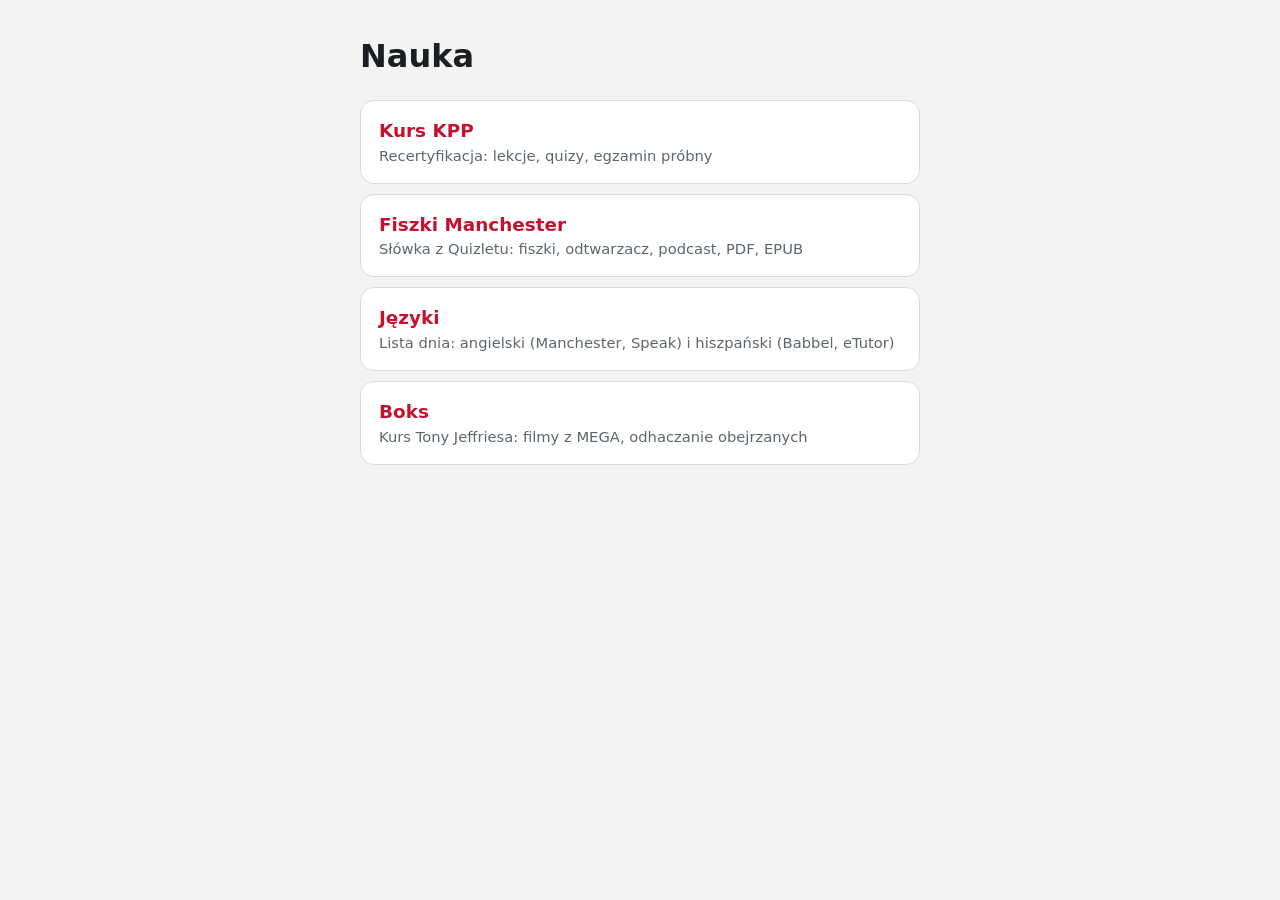
==== index.html @ fe9125ed "Boks: lista 118 filmów kursu Tony Jeffriesa z MEGA, odhaczanie obejrzanych, synchronizacja postępu C" ====
<!doctype html>
<html lang="pl"><head><meta charset="utf-8"><meta name="viewport" content="width=device-width,initial-scale=1">
<meta name="robots" content="noindex,nofollow"><title>Nauka</title>
<style>
:root{--bg:#f3f4f2;--panel:#fff;--ink:#1b1f22;--muted:#5d666c;--line:#d9ddda;--accent:#c4122f}
@media (prefers-color-scheme: dark){:root:not([data-theme="light"]){--bg:#141719;--panel:#1d2124;--ink:#e8eae8;--muted:#9aa3a8;--line:#30363a;--accent:#ff5468;color-scheme:dark}}
:root[data-theme="dark"]{--bg:#141719;--panel:#1d2124;--ink:#e8eae8;--muted:#9aa3a8;--line:#30363a;--accent:#ff5468;color-scheme:dark}
body{margin:0;background:var(--bg);color:var(--ink);font:16px/1.5 system-ui,sans-serif;padding:32px 16px}
.w{max-width:560px;margin:0 auto} h1{margin:0 0 20px}
a.k{display:block;background:var(--panel);border:1px solid var(--line);border-radius:14px;padding:16px 18px;margin:10px 0;color:var(--ink);text-decoration:none}
a.k b{color:var(--accent);font-size:1.15rem} a.k span{display:block;color:var(--muted);font-size:.92rem}
</style></head><body><div class="w"><h1>Nauka</h1>
<a class="k" href="kpp/"><b>Kurs KPP</b><span>Recertyfikacja: lekcje, quizy, egzamin próbny</span></a>
<a class="k" href="manchester/"><b>Fiszki Manchester</b><span>Słówka z Quizletu: fiszki, odtwarzacz, podcast, PDF, EPUB</span></a>
<a class="k" href="jezyki/"><b>Języki</b><span>Lista dnia: angielski (Manchester, Speak) i hiszpański (Babbel, eTutor)</span></a>
<a class="k" href="boks/"><b>Boks</b><span>Kurs Tony Jeffriesa: filmy z MEGA, odhaczanie obejrzanych</span></a>
</div></body></html>
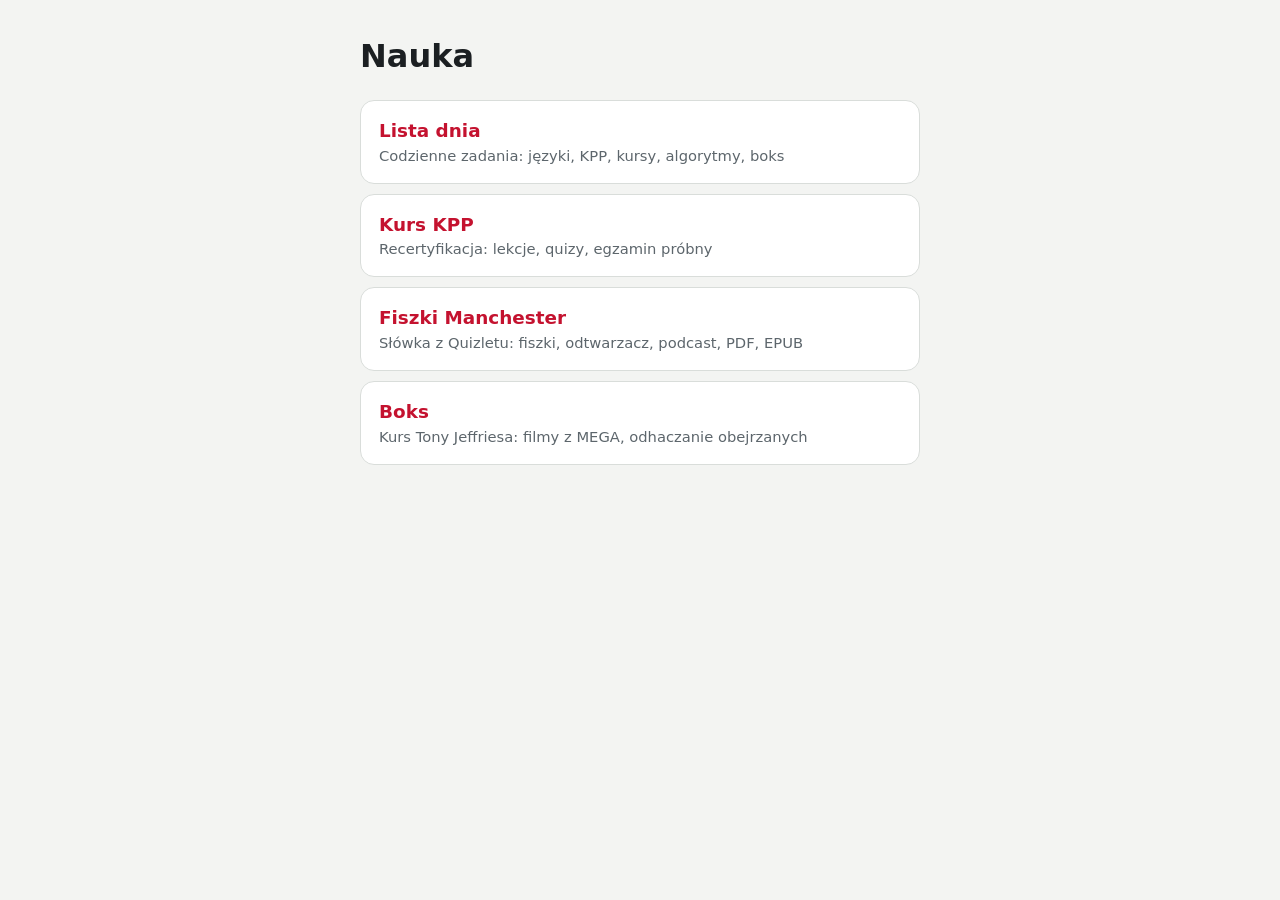
==== commit 65450fd7: "Lista dnia: wspólna codzienna lista dla wszystkich kategorii Co-Authored-By: Claude Opus 5.5 (1M con" ====
--- a/index.html
+++ b/index.html
@@ -10,8 +10,8 @@
 a.k{display:block;background:var(--panel);border:1px solid var(--line);border-radius:14px;padding:16px 18px;margin:10px 0;color:var(--ink);text-decoration:none}
 a.k b{color:var(--accent);font-size:1.15rem} a.k span{display:block;color:var(--muted);font-size:.92rem}
 </style></head><body><div class="w"><h1>Nauka</h1>
+<a class="k" href="dzis/"><b>Lista dnia</b><span>Codzienne zadania: języki, KPP, kursy, algorytmy, boks</span></a>
 <a class="k" href="kpp/"><b>Kurs KPP</b><span>Recertyfikacja: lekcje, quizy, egzamin próbny</span></a>
 <a class="k" href="manchester/"><b>Fiszki Manchester</b><span>Słówka z Quizletu: fiszki, odtwarzacz, podcast, PDF, EPUB</span></a>
-<a class="k" href="jezyki/"><b>Języki</b><span>Lista dnia: angielski (Manchester, Speak) i hiszpański (Babbel, eTutor)</span></a>
 <a class="k" href="boks/"><b>Boks</b><span>Kurs Tony Jeffriesa: filmy z MEGA, odhaczanie obejrzanych</span></a>
 </div></body></html>
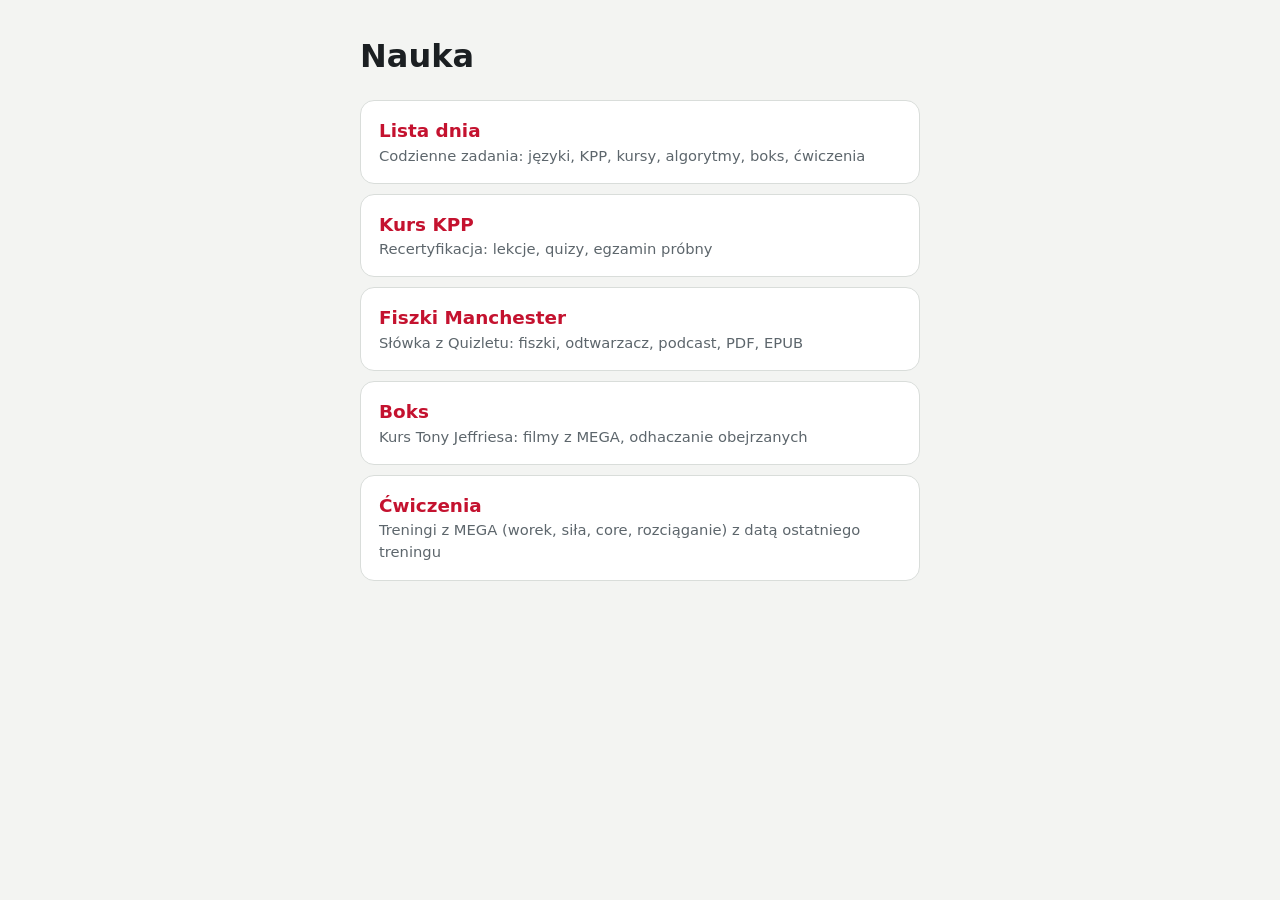
==== commit 6cdb8414: "Ćwiczenia: treningi z folderu MEGA „! ED” z datą ostatniego treningu i synchronizacją Dodaje /cwicze" ====
--- a/index.html
+++ b/index.html
@@ -10,8 +10,9 @@
 a.k{display:block;background:var(--panel);border:1px solid var(--line);border-radius:14px;padding:16px 18px;margin:10px 0;color:var(--ink);text-decoration:none}
 a.k b{color:var(--accent);font-size:1.15rem} a.k span{display:block;color:var(--muted);font-size:.92rem}
 </style></head><body><div class="w"><h1>Nauka</h1>
-<a class="k" href="dzis/"><b>Lista dnia</b><span>Codzienne zadania: języki, KPP, kursy, algorytmy, boks</span></a>
+<a class="k" href="dzis/"><b>Lista dnia</b><span>Codzienne zadania: języki, KPP, kursy, algorytmy, boks, ćwiczenia</span></a>
 <a class="k" href="kpp/"><b>Kurs KPP</b><span>Recertyfikacja: lekcje, quizy, egzamin próbny</span></a>
 <a class="k" href="manchester/"><b>Fiszki Manchester</b><span>Słówka z Quizletu: fiszki, odtwarzacz, podcast, PDF, EPUB</span></a>
 <a class="k" href="boks/"><b>Boks</b><span>Kurs Tony Jeffriesa: filmy z MEGA, odhaczanie obejrzanych</span></a>
+<a class="k" href="cwiczenia/"><b>Ćwiczenia</b><span>Treningi z MEGA (worek, siła, core, rozciąganie) z datą ostatniego treningu</span></a>
 </div></body></html>
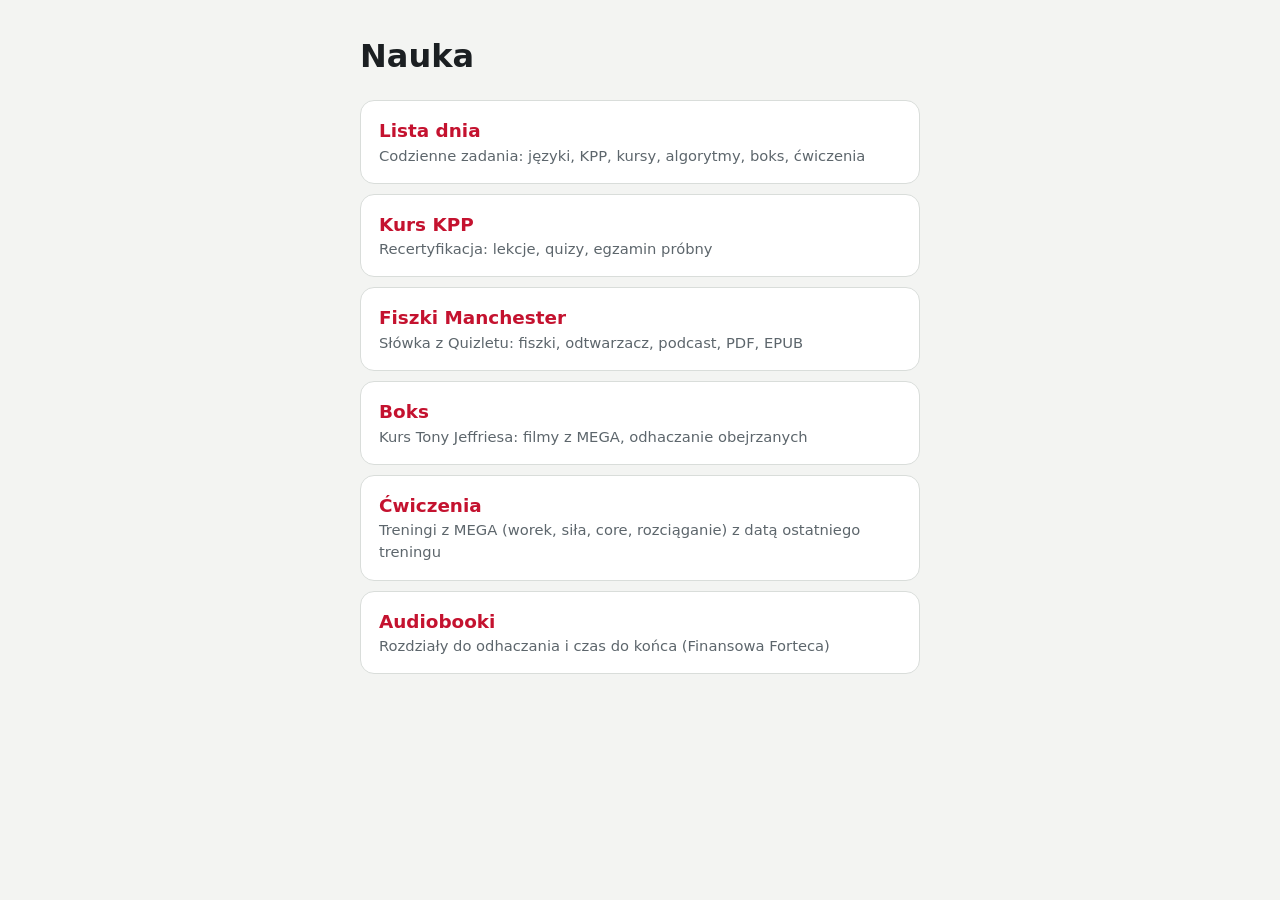
==== commit 1bf303ac: "Audiobooki: Finansowa Forteca, rozdziały do odhaczania z synchronizacją; pozycja na liście dnia Co-A" ====
--- a/index.html
+++ b/index.html
@@ -15,4 +15,5 @@
 <a class="k" href="manchester/"><b>Fiszki Manchester</b><span>Słówka z Quizletu: fiszki, odtwarzacz, podcast, PDF, EPUB</span></a>
 <a class="k" href="boks/"><b>Boks</b><span>Kurs Tony Jeffriesa: filmy z MEGA, odhaczanie obejrzanych</span></a>
 <a class="k" href="cwiczenia/"><b>Ćwiczenia</b><span>Treningi z MEGA (worek, siła, core, rozciąganie) z datą ostatniego treningu</span></a>
+<a class="k" href="audiobooki/"><b>Audiobooki</b><span>Rozdziały do odhaczania i czas do końca (Finansowa Forteca)</span></a>
 </div></body></html>
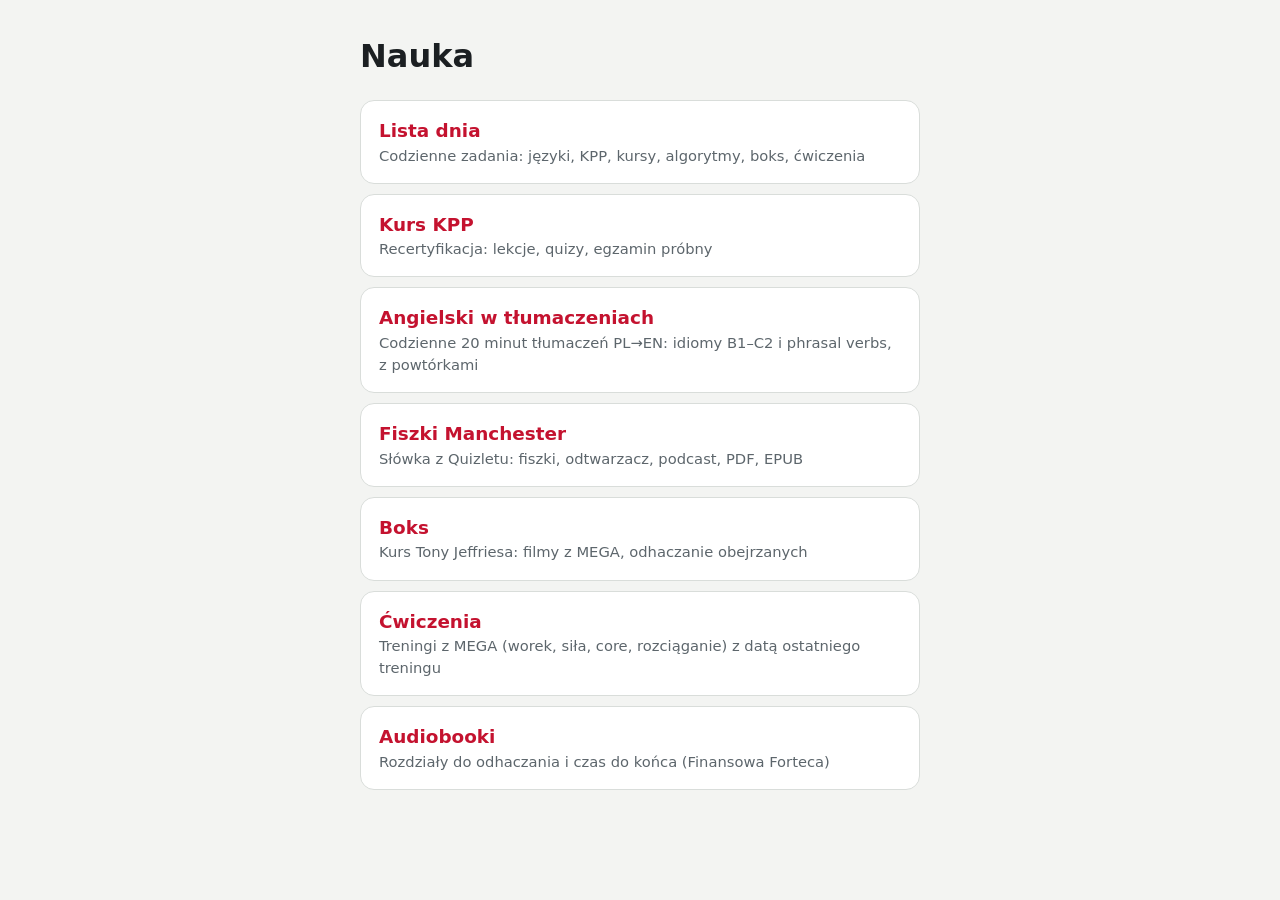
==== commit 2311d70b: "Angielski w tłumaczeniach: codzienna sesja tłumaczeń zamiast Speak Nowa strona /angielski/: zdania P" ====
--- a/index.html
+++ b/index.html
@@ -1,5 +1,5 @@
 <!doctype html>
-<html lang="pl"><head><meta charset="utf-8"><meta name="viewport" content="width=device-width,initial-scale=1">
+<html lang="pl"><head><link rel="manifest" href="manifest.webmanifest"><meta name="theme-color" content="#c4122f"><link rel="apple-touch-icon" href="ikona-192.png"><link rel="icon" href="ikona-192.png"><script>if('serviceWorker' in navigator)navigator.serviceWorker.register('sw.js',{scope:'./'})</script><meta charset="utf-8"><meta name="viewport" content="width=device-width,initial-scale=1">
 <meta name="robots" content="noindex,nofollow"><title>Nauka</title>
 <style>
 :root{--bg:#f3f4f2;--panel:#fff;--ink:#1b1f22;--muted:#5d666c;--line:#d9ddda;--accent:#c4122f}
@@ -12,6 +12,7 @@
 </style></head><body><div class="w"><h1>Nauka</h1>
 <a class="k" href="dzis/"><b>Lista dnia</b><span>Codzienne zadania: języki, KPP, kursy, algorytmy, boks, ćwiczenia</span></a>
 <a class="k" href="kpp/"><b>Kurs KPP</b><span>Recertyfikacja: lekcje, quizy, egzamin próbny</span></a>
+<a class="k" href="angielski/"><b>Angielski w tłumaczeniach</b><span>Codzienne 20 minut tłumaczeń PL→EN: idiomy B1–C2 i phrasal verbs, z powtórkami</span></a>
 <a class="k" href="manchester/"><b>Fiszki Manchester</b><span>Słówka z Quizletu: fiszki, odtwarzacz, podcast, PDF, EPUB</span></a>
 <a class="k" href="boks/"><b>Boks</b><span>Kurs Tony Jeffriesa: filmy z MEGA, odhaczanie obejrzanych</span></a>
 <a class="k" href="cwiczenia/"><b>Ćwiczenia</b><span>Treningi z MEGA (worek, siła, core, rozciąganie) z datą ostatniego treningu</span></a>
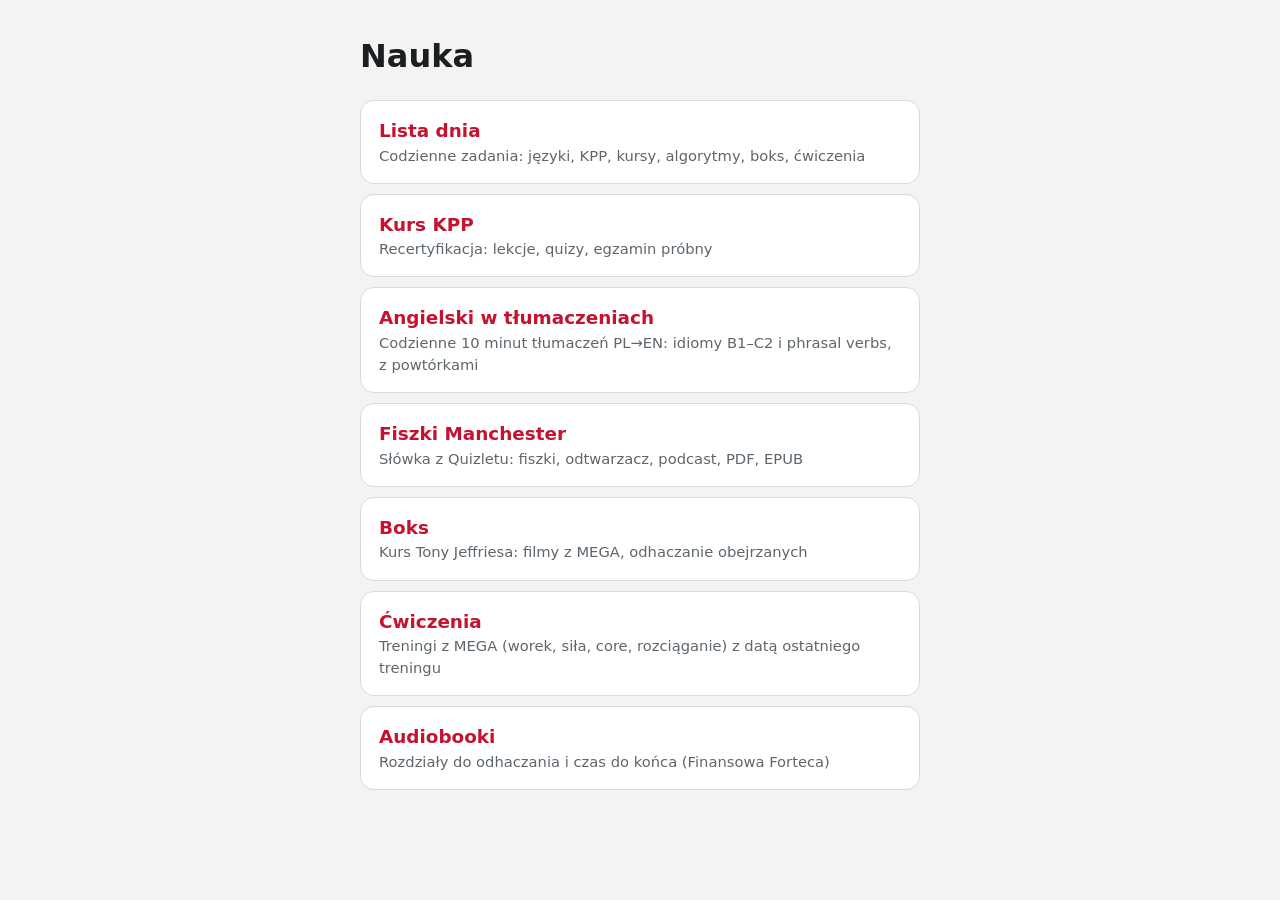
==== commit 0fce2821: "Angielski: domyślna sesja 10 minut zamiast 20 Co-Authored-By: Claude Opus 5.5 <noreply@anthropic.com" ====
--- a/index.html
+++ b/index.html
@@ -12,7 +12,7 @@
 </style></head><body><div class="w"><h1>Nauka</h1>
 <a class="k" href="dzis/"><b>Lista dnia</b><span>Codzienne zadania: języki, KPP, kursy, algorytmy, boks, ćwiczenia</span></a>
 <a class="k" href="kpp/"><b>Kurs KPP</b><span>Recertyfikacja: lekcje, quizy, egzamin próbny</span></a>
-<a class="k" href="angielski/"><b>Angielski w tłumaczeniach</b><span>Codzienne 20 minut tłumaczeń PL→EN: idiomy B1–C2 i phrasal verbs, z powtórkami</span></a>
+<a class="k" href="angielski/"><b>Angielski w tłumaczeniach</b><span>Codzienne 10 minut tłumaczeń PL→EN: idiomy B1–C2 i phrasal verbs, z powtórkami</span></a>
 <a class="k" href="manchester/"><b>Fiszki Manchester</b><span>Słówka z Quizletu: fiszki, odtwarzacz, podcast, PDF, EPUB</span></a>
 <a class="k" href="boks/"><b>Boks</b><span>Kurs Tony Jeffriesa: filmy z MEGA, odhaczanie obejrzanych</span></a>
 <a class="k" href="cwiczenia/"><b>Ćwiczenia</b><span>Treningi z MEGA (worek, siła, core, rozciąganie) z datą ostatniego treningu</span></a>
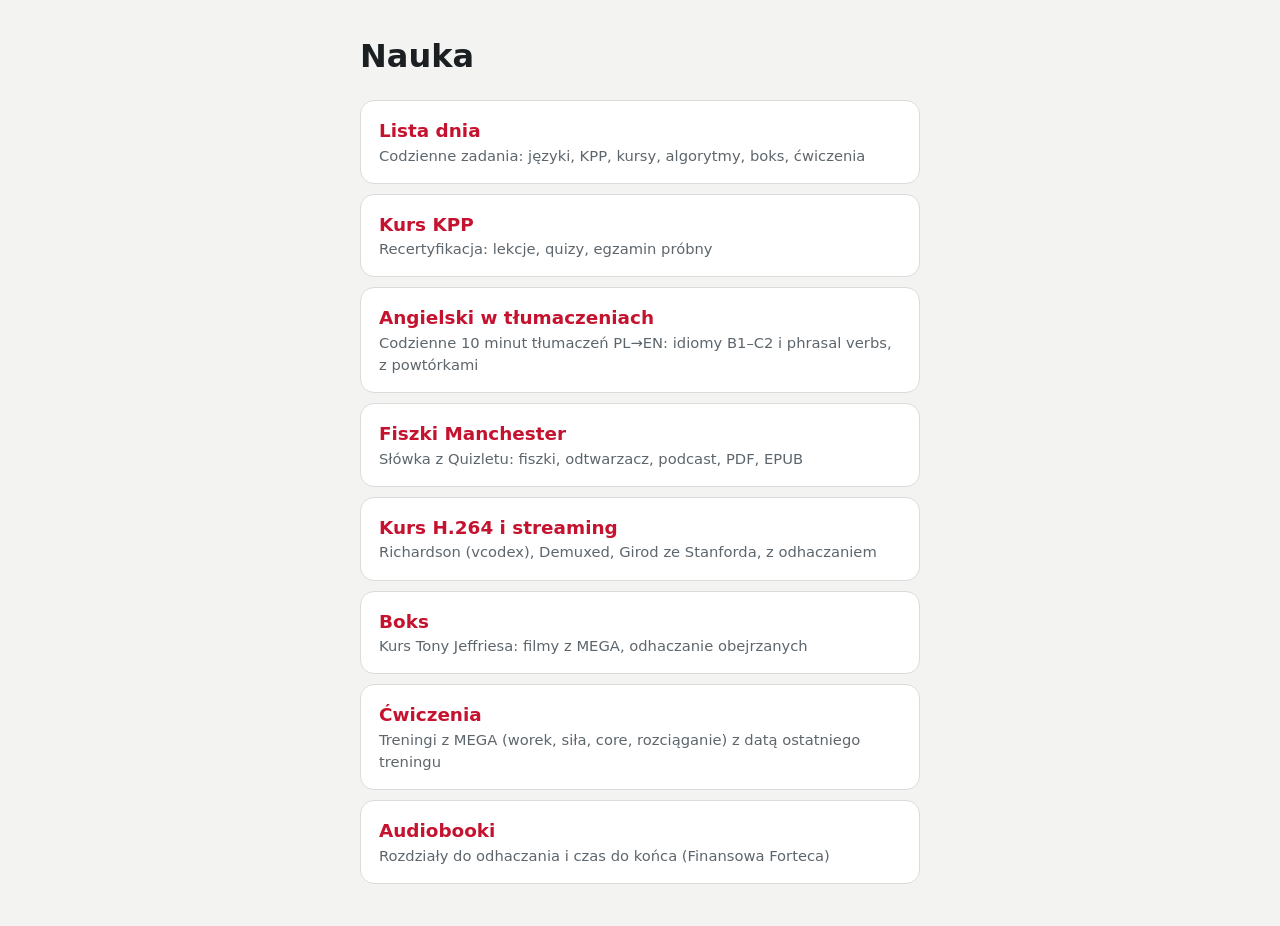
==== commit c94dadf5: "Kurs H.264 i streaming: nowa strona wideo/ z odhaczaniem, wpis na liście dnia Co-Authored-By: Claude" ====
--- a/index.html
+++ b/index.html
@@ -14,6 +14,7 @@
 <a class="k" href="kpp/"><b>Kurs KPP</b><span>Recertyfikacja: lekcje, quizy, egzamin próbny</span></a>
 <a class="k" href="angielski/"><b>Angielski w tłumaczeniach</b><span>Codzienne 10 minut tłumaczeń PL→EN: idiomy B1–C2 i phrasal verbs, z powtórkami</span></a>
 <a class="k" href="manchester/"><b>Fiszki Manchester</b><span>Słówka z Quizletu: fiszki, odtwarzacz, podcast, PDF, EPUB</span></a>
+<a class="k" href="wideo/"><b>Kurs H.264 i streaming</b><span>Richardson (vcodex), Demuxed, Girod ze Stanforda, z odhaczaniem</span></a>
 <a class="k" href="boks/"><b>Boks</b><span>Kurs Tony Jeffriesa: filmy z MEGA, odhaczanie obejrzanych</span></a>
 <a class="k" href="cwiczenia/"><b>Ćwiczenia</b><span>Treningi z MEGA (worek, siła, core, rozciąganie) z datą ostatniego treningu</span></a>
 <a class="k" href="audiobooki/"><b>Audiobooki</b><span>Rozdziały do odhaczania i czas do końca (Finansowa Forteca)</span></a>
